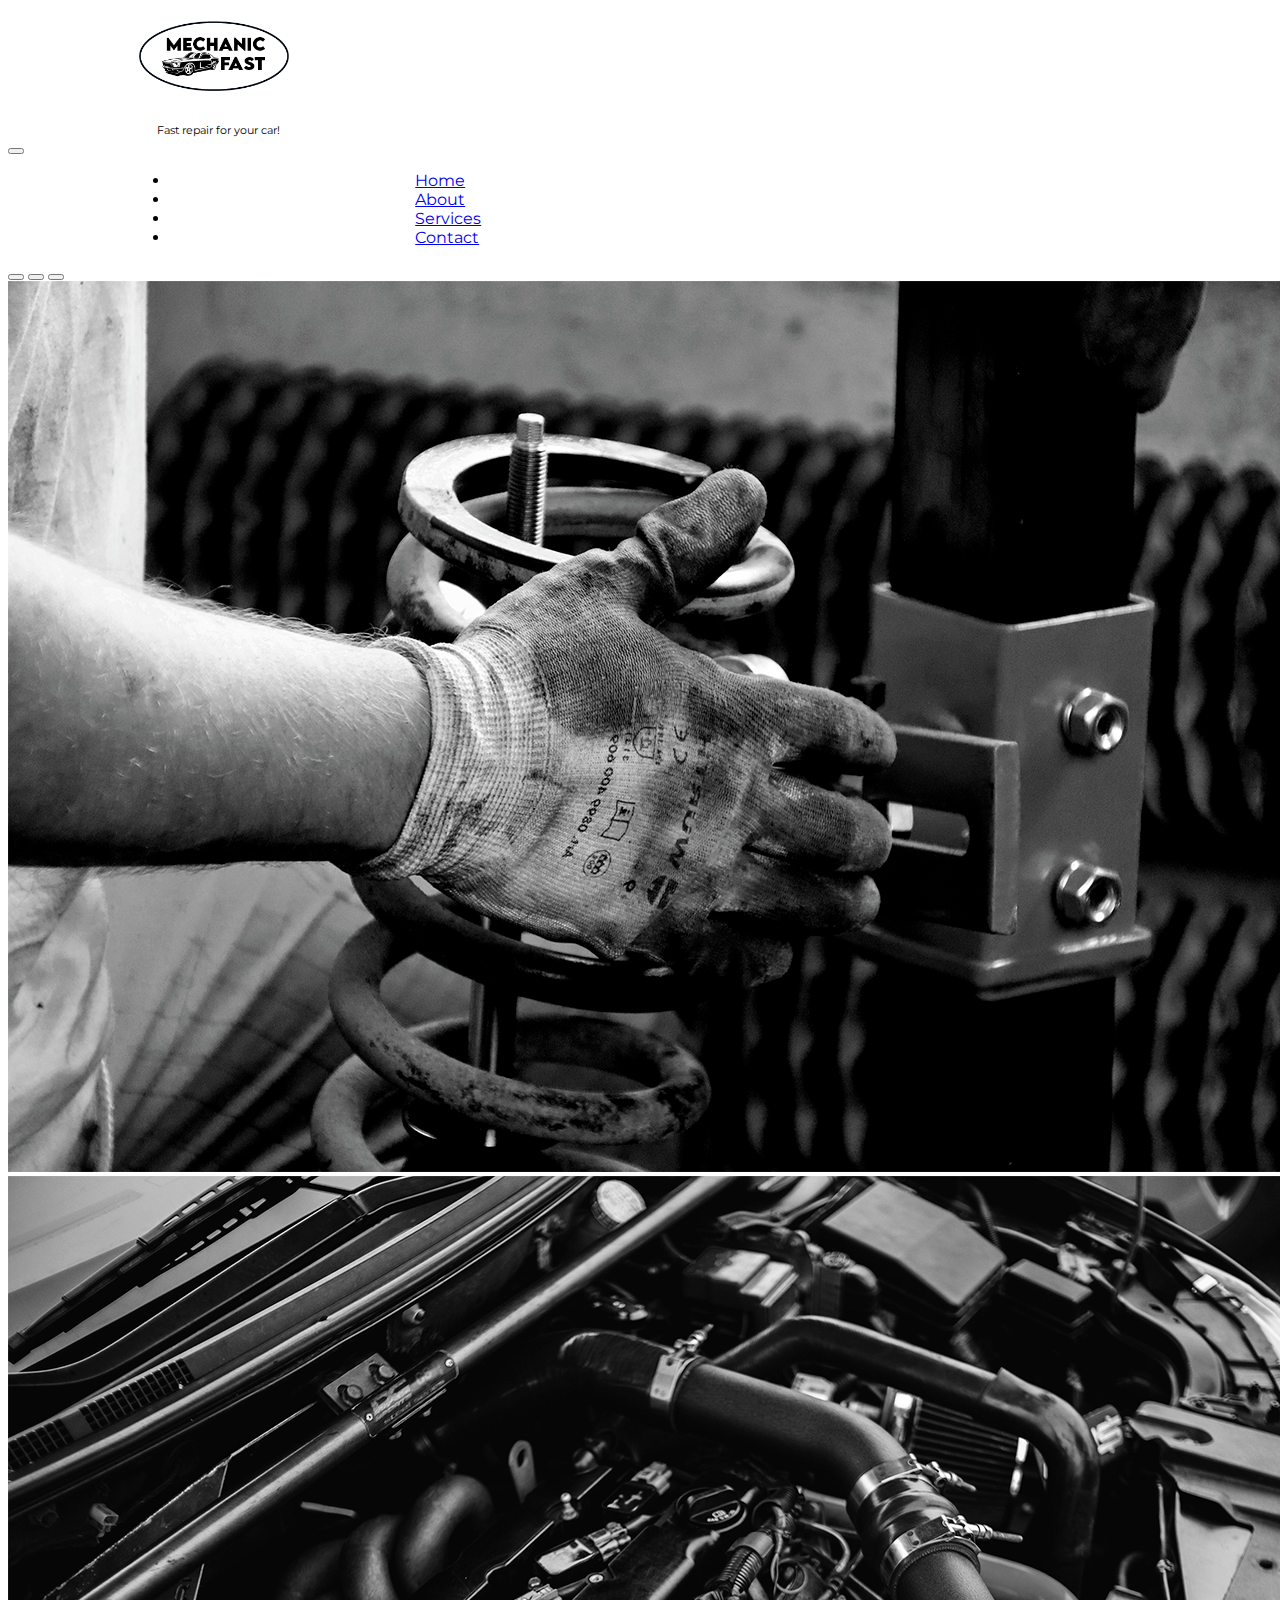
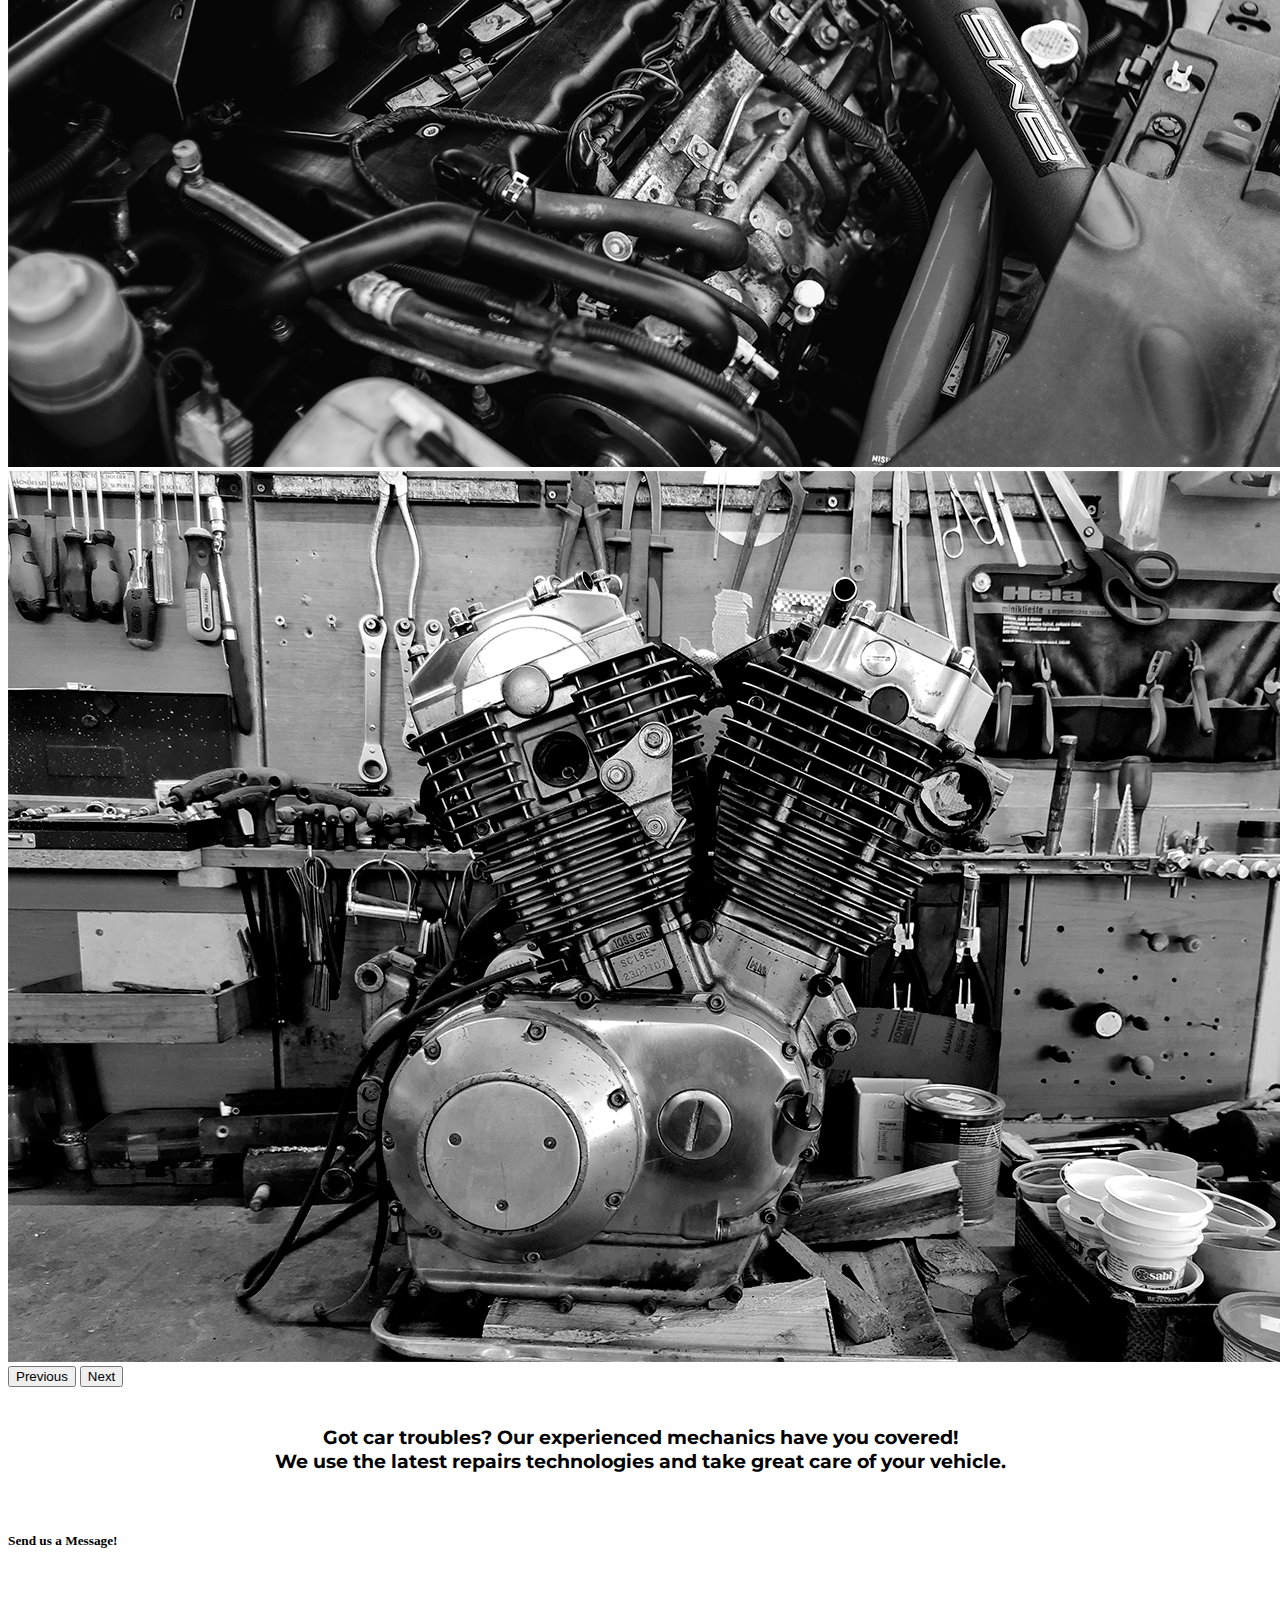
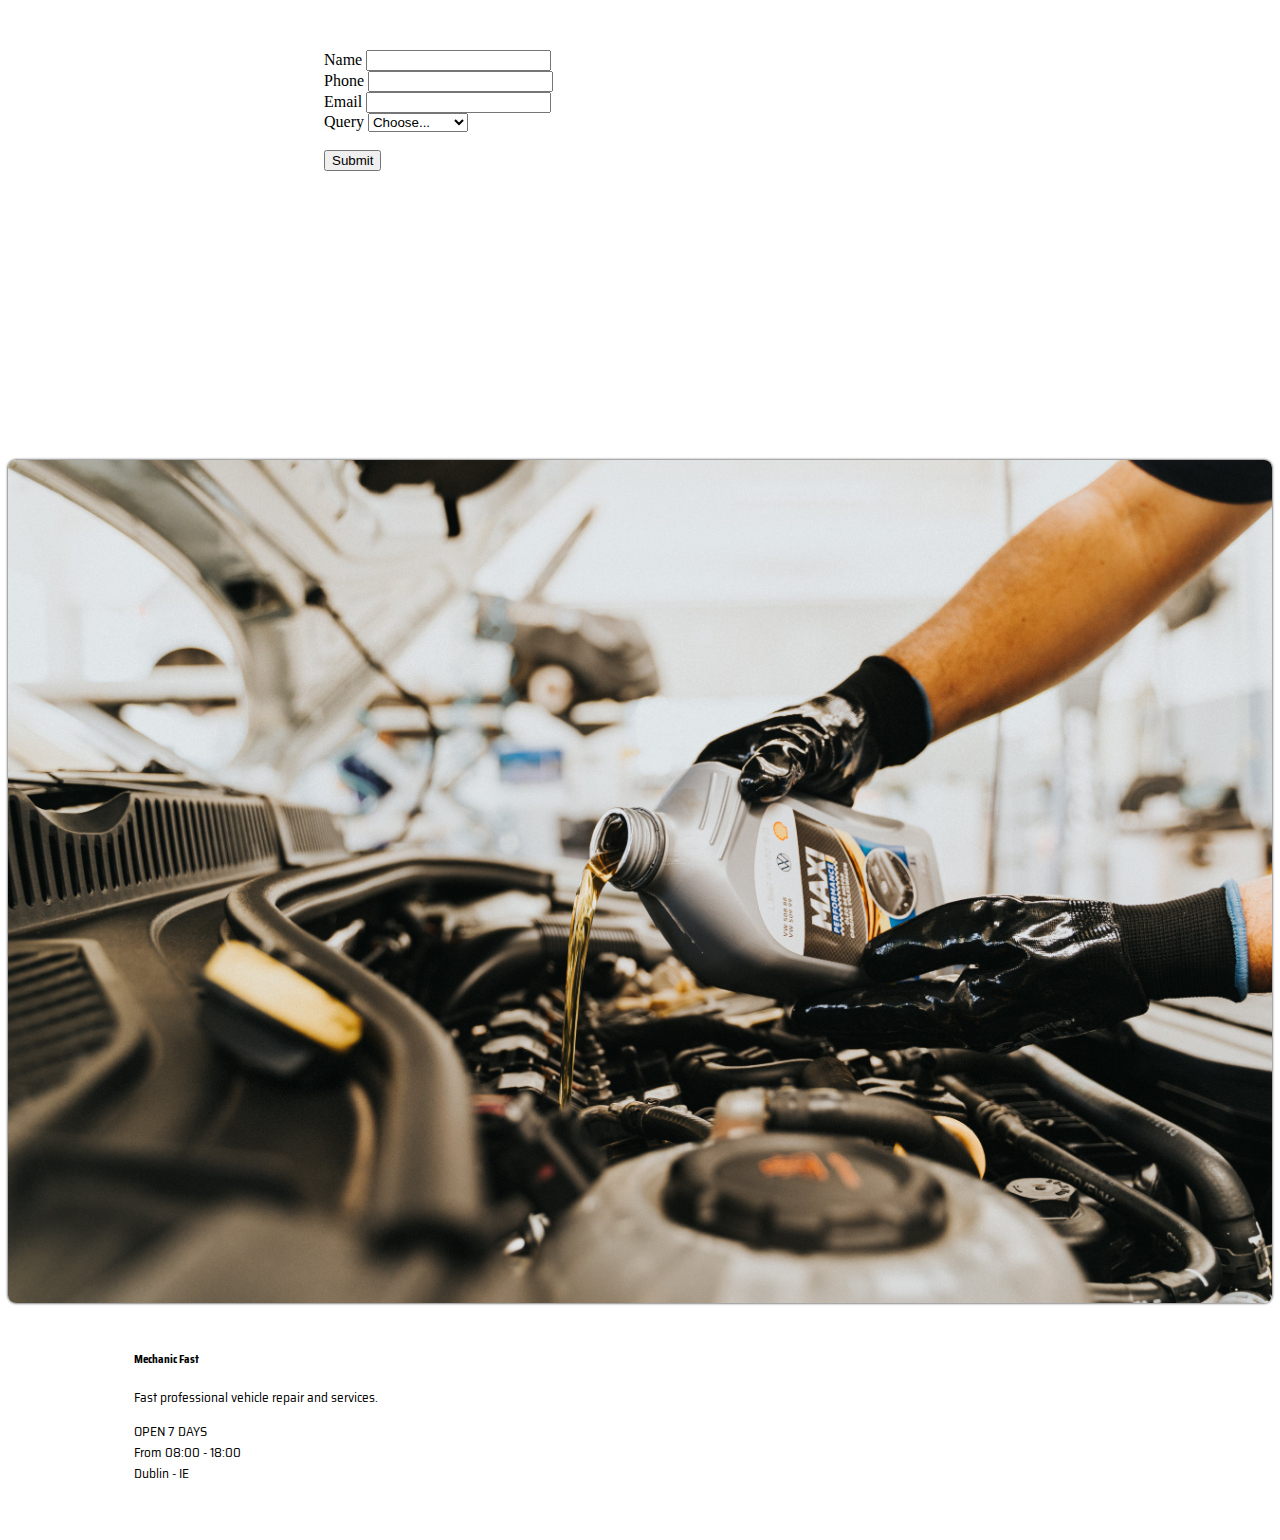
==== project_mechanic_fast/index.html @ 09a62e35 "Add files via upload" ====
<!DOCTYPE html>
<html lang="en">
<head>
    <meta charset="UTF-8">
    <meta name="viewport" content="width=device-width, initial-scale=1.0">
    <title>Mechanic Fast - Car Repairs </title>
    <link rel="stylesheet" href="style.css">
    <!--Link to bootstrap framework-->
    <link href="https://cdn.jsdelivr.net/npm/bootstrap@5.3.2/dist/css/bootstrap.min.css" rel="stylesheet" integrity="sha384-T3c6CoIi6uLrA9TneNEoa7RxnatzjcDSCmG1MXxSR1GAsXEV/Dwwykc2MPK8M2HN" crossorigin="anonymous">
    <script src="https://cdn.jsdelivr.net/npm/bootstrap@5.3.2/dist/js/bootstrap.bundle.min.js" integrity="sha384-C6RzsynM9kWDrMNeT87bh95OGNyZPhcTNXj1NW7RuBCsyN/o0jlpcV8Qyq46cDfL" crossorigin="anonymous"></script>
    
    <!--Link to Google Fonts-->
    <link rel="preconnect" href="https://fonts.googleapis.com">
    <link rel="preconnect" href="https://fonts.gstatic.com" crossorigin>
    <link href="https://fonts.googleapis.com/css2?family=Montserrat:wght@300&family=Play&family=Press+Start+2P&family=Roboto+Condensed:wght@300&family=Saira+Semi+Condensed&display=swap" rel="stylesheet">

</head>
<body>

    <!--Header code from Booststrap with modifications made by me. Original code can be find here: https://getbootstrap.com/docs/5.3/components/navbar/ -->
    <nav class="navbar navbar-expand-lg bg-body-tertiary">
        <div class="container-fluid">
          <div class="tagline">
            <!--Logo created by me using a car vector form Vector4Free website: https://www.vector4free.com/-->
            <img id="logo" src="Images\Logo.png" alt="Mechanic Fast Logo"> 
            <br>
            <!--Adding tagline below the logo-->
            <p class="tagline" style="margin-left: 8%; padding-top: 6%; margin-bottom: 0%;"> Fast repair for your car! </p>
          </div>
          <button class="navbar-toggler" type="button" data-bs-toggle="collapse" data-bs-target="#navbarSupportedContent" aria-controls="navbarSupportedContent" aria-expanded="false" aria-label="Toggle navigation">
            <span class="navbar-toggler-icon"></span>
          </button>
          <div class="collapse navbar-collapse" id="navbarSupportedContent">
            <ul class="navbar-nav  mb-6 mb-lg-0">
              <li class="nav-item">
                <a class="nav-link" href="index.html">Home</a>
              </li>
              <li class="nav-item">
                <a class="nav-link" href="Pages\about.html">About</a>
              </li>
              <li class="nav-item">
                <a class="nav-link" href="Pages\services.html">Services</a>
              </li>
              <li class="nav-item">
                <a class="nav-link" href="Pages\contact.html">Contact</a>
              </li>
            </ul>
          </div>
        </div>
      </nav>

      <!--Carousel code from Booststrap with modifications made by me. Original code can be find here: https://getbootstrap.com/docs/5.3/components/carousel/-->
      <!--All royalty free imagens from https://www.pexels.com/-->
      <div id="carouselExampleIndicators" class="carousel slide">
        <div class="carousel-indicators">
          <button type="button" data-bs-target="#carouselExampleIndicators" data-bs-slide-to="0" class="active" aria-current="true" aria-label="Slide 1"></button>
          <button type="button" data-bs-target="#carouselExampleIndicators" data-bs-slide-to="1" aria-label="Slide 2"></button>
          <button type="button" data-bs-target="#carouselExampleIndicators" data-bs-slide-to="2" aria-label="Slide 3"></button>
        </div>
        <div class="carousel-inner">
          <div class="carousel-item active">
            <img src="Images\Slideshow\a.png" class="d-block w-100" alt="Car repair photos">
          </div>
          <div class="carousel-item">
            <img src="Images\Slideshow\b.png" class="d-block w-100" alt="Car repair photo">
          </div>
          <div class="carousel-item">
            <img src="Images\Slideshow\c.png" class="d-block w-100" alt="Car repair photo">
          </div>
        </div>
        <button class="carousel-control-prev" type="button" data-bs-target="#carouselExampleIndicators" data-bs-slide="prev">
          <span class="carousel-control-prev-icon" aria-hidden="true"></span>
          <span class="visually-hidden">Previous</span>
        </button>
        <button class="carousel-control-next" type="button" data-bs-target="#carouselExampleIndicators" data-bs-slide="next">
          <span class="carousel-control-next-icon" aria-hidden="true"></span>
          <span class="visually-hidden">Next</span>
        </button>
      </div>

      <div id="homeText">
        Got car troubles? Our experienced mechanics have you covered! 
        <br> We use the latest repairs technologies and take great care of your vehicle.
      </div>
      
      <!--Columns code from Booststrap with modifications made by me. Original code can be find here: https://getbootstrap.com/docs/5.3/layout/columns/-->
      <div class="container text-center">
        <h5> Send us a Message!</h5>


      <div class="row justify-content-center">

        <!--Form layout from Bootstrap https://getbootstrap.com/docs/4.0/components/forms/?  with modifications made by me-->
        <div class="col-md-4 col-md-1">
              <form id="form" action="/" method="get">
                  <div class="form-row">
                    <div class="col-md-4 mb-3">
                      <label for="name">Name</label>
                      <input type="text" class="form-control" id="name" >
                    </div>
                  
                    <div class="col-md-4 mb-3">
                      <label for="phone">Phone</label>
                      <input type="tel" class="form-control" id="phone" >
                    </div>
            
                    <div class="col-md-4 mb-3">
                      <label for="validationTooltip02">Email</label>
                      <input type="email" class="form-control" id="email" >
                    </div>

                    <div class="col-md-4 mb-3">
                    <form class="form-inline">
                      <label class="my-1 mr-2" for="inlineFormCustomSelectPref">Query</label>
                      <select class="custom-select my-1 mr-sm-2" id="opt">
                        <option selected>Choose...</option>
                        <option value="1">Engine</option>
                        <option value="2">Brake</option>
                        <option value="3">Other repairs</option>
                      </select>
                      <div id="error" style="color: red;"></div>
                      <br>
                      <button class="btn btn-primary" type="submit" onclick="formCheck()">Submit</button>
                    </div>
                  </div>
                  <br>
                  <br>
                </form>
        </div>

        <div class="col-md-4 col-md-1">
          <!-- Royalty free imagen from https://www.pexels.com/ -->
          <img id="oilImg" src="Images\Home_pic\oil_change.jpg" alt="Car having its oil changed">
        </div>
      </div>
    </div>


     <!--Footer code from Booststrap with modifications made by me. Original code can be find here: https://getbootstrap.com/docs/5.3/components/card/#header-and-footer-->
     <div class="card" style="border: none;">
      <div id="footer" class="card-body bg-dark text-white">
        <h5 class="card-title">Mechanic Fast </h5>
        <p class="card-text">Fast professional vehicle repair and services.</p>
        <p class="card-text">OPEN 7 DAYS<br>
          From 08:00 - 18:00 <br>
          Dublin - IE 
        </p>       
    </div>
  </div>

    <!--JS script link-->
    <script src="script.js"></script>
</body>
</html>
---- project_mechanic_fast/style.css ----
/*Logo on the header*/
#logo{
    width: 150px;
    margin-left: 10%;
}

/*Style on header items*/
.nav-item{
    font-family: 'Montserrat', 'Roboto Condensed', 'Saira Semi Condensed';
    padding-left: 20%;
    margin-left: 10%;
    margin-right: 8%;
}

/*Style on tagline */
.tagline {
    font-family: 'Montserrat', 'Roboto Condensed', 'Saira Semi Condensed';
    font-size: smaller;
    padding-left: 8%;
    padding-top: 1%;
    padding-right: 15%;
    width: 300px;
}

/*Style on text on Home page*/
#homeText{
    font-family: 'Montserrat', 'Roboto Condensed', 'Saira Semi Condensed';
    font-size: 1.5vw;
    font-weight: bolder;
    text-align: center;
    width: 100%;
    justify-content: center;
    margin: auto;
    padding-top: 3%;
    padding-bottom: 3%;
}

/*Style form on Home page*/
.form-row{
    margin-top: 8%;
    padding-left: 25%;
    text-align: left;
}

/*Style Oil Home image */
#oilImg{
    object-fit: contain;
    width: 100%;
    border-radius: 8px;
    box-shadow: 0 0 2px 1px rgba(21, 21, 21, 0.5);
    margin-top: 20%;
}

/* Code snippet button from https://getcssscan.com/css-buttons-examples , modified by me*/
.gameButton{
    font-family: "Press Start 2P", "Play", "Ariel";
  --b: 3px;   /* border thickness */
  --s: .45em; /* size of the corner */
  --color: #373B44;
  padding: calc(.5em + var(--s)) calc(.9em + var(--s));
  color: var(--color);
  --_p: var(--s);
  background:
    conic-gradient(from 90deg at var(--b) var(--b),#0000 90deg,var(--color) 0)
    var(--_p) var(--_p)/calc(100% - var(--b) - 2*var(--_p)) calc(100% - var(--b) - 2*var(--_p));
  transition: .3s linear, color 0s, background-color 0s;
  outline: var(--b) solid #0000;
  outline-offset: .6em;
  font-size: 16px;
  border: 0;
  user-select: none;
  -webkit-user-select: none;
  touch-action: manipulation;
}

.gameButton:hover,
.gameButton:focus-visible{
  --_p: 0px;
  outline-color: var(--color);
  outline-offset: .05em;
}

.gameButton:active {
  background: var(--color);
  color: #fff;
}
/*End of code snippet button from https://getcssscan.com/css-buttons-examples , modified by me*/


/*Style on footer */
#footer{
    height: 200px;
    font-family: 'Saira Semi Condensed', 'Montserrat', 'Roboto Condensed';
    font-size: smaller;
    padding-left: 10%;
    padding-top: 2%;
}

/*Style background image on About page*/
#containerAbout{
    /*Royalty free imagen from https://www.pexels.com/ */
    background-image: url(Images/Background/background_img.jpg);
    background-position: center;
    background-size: cover ;
    background-repeat: no-repeat;

}

/*Style div and text on About page*/
#about{
    height: 90%;
    width: 50%;
    font-family: 'Montserrat', 'Roboto Condensed', 'Saira Semi Condensed';;
    text-align: justify;
    padding-top: 8%;
    padding-left: 10%;
    padding-bottom: 15%;
}

/*Style div on Services page*/
.containerService{
    width: 45%;
    height: auto;
    margin: auto;
    padding-top: 5%;
    padding-bottom: 5%;
}

/*Style images on Sevices page*/
.serviceIcons{
    width:200px;
    height:200px;
    border-radius:16px; 
}
.servicePadding{
    padding-bottom: 8%;
    padding-top: 5%;
}


/*On click style on images on Srevice page*/
/*Code snippet from zFunx (https://codepen.io/zFunx/pen/dvJQEY), modified by me*/
.onClickTextOverImage{
    width:200px;
    height:200px;
    background-size:cover;
    display:inline-block;
    border-radius:16px;
    margin:4px;
    box-shadow:0 0 10px rgba(0,0,0,0.5);
    cursor:pointer;
    position:relative;
}

.onClickTextOverImage div{
    position:absolute;
    color:#fff;
    top:0;
    bottom:0;
    right:0;
    left:0;
    background-color:rgba(0,0,0,0.5);
    border-radius:16px;
    padding-top:35%;
    opacity:0;
    visibility:hidden;
    transition:.3s;
    width:200px;
    height:200px;
}

.onClickTextOverImage.show div{
    opacity:1;
    padding-top:40%;
    visibility:visible;
}
/*End of code snippet from zFunx (https://codepen.io/zFunx/pen/dvJQEY), modified by me*/


/*Style Contact page*/
.containerContact{
    width: 300px;
    height: 100%;
    padding-top: 5%;
    padding-bottom: 5%;
    font-family: 'Roboto Condensed', Arial, Helvetica, sans-serif;
}

/*Style div Contact page*/
.boxContact{
    text-align: justify;
    width: 300px;
    height: 500;
    border: 1px;
    border-width: 0px 1px 0px 0; /* top right bottom left */
    border-style: solid;
    border-color: rgb(155, 152, 152);
    padding-top: 5%;
}

/*Style contact details on Contact page*/
#contact{
    font-family: 'Saira Semi Condensed', 'Montserrat', 'Roboto Condensed';
    text-align: justify;
    width: 40%;
    height: 65%;
    border: 10px;
    border-style: none;
    padding-top: 5%;
    margin-left: 15%;
    margin-bottom: 5%
}

/*Style game on Contact page*/
.gameContainer{
    width: 50%;
    font-family: "Play", "Press Start 2P", "Ariel";
    font-size: larger;
    margin: 2%;
    border: 2px;
    border-style: dotted;
    text-align: center;
    margin-bottom: 5%;
    margin-left: auto;
    margin-right: auto;
    padding: 2%;
}
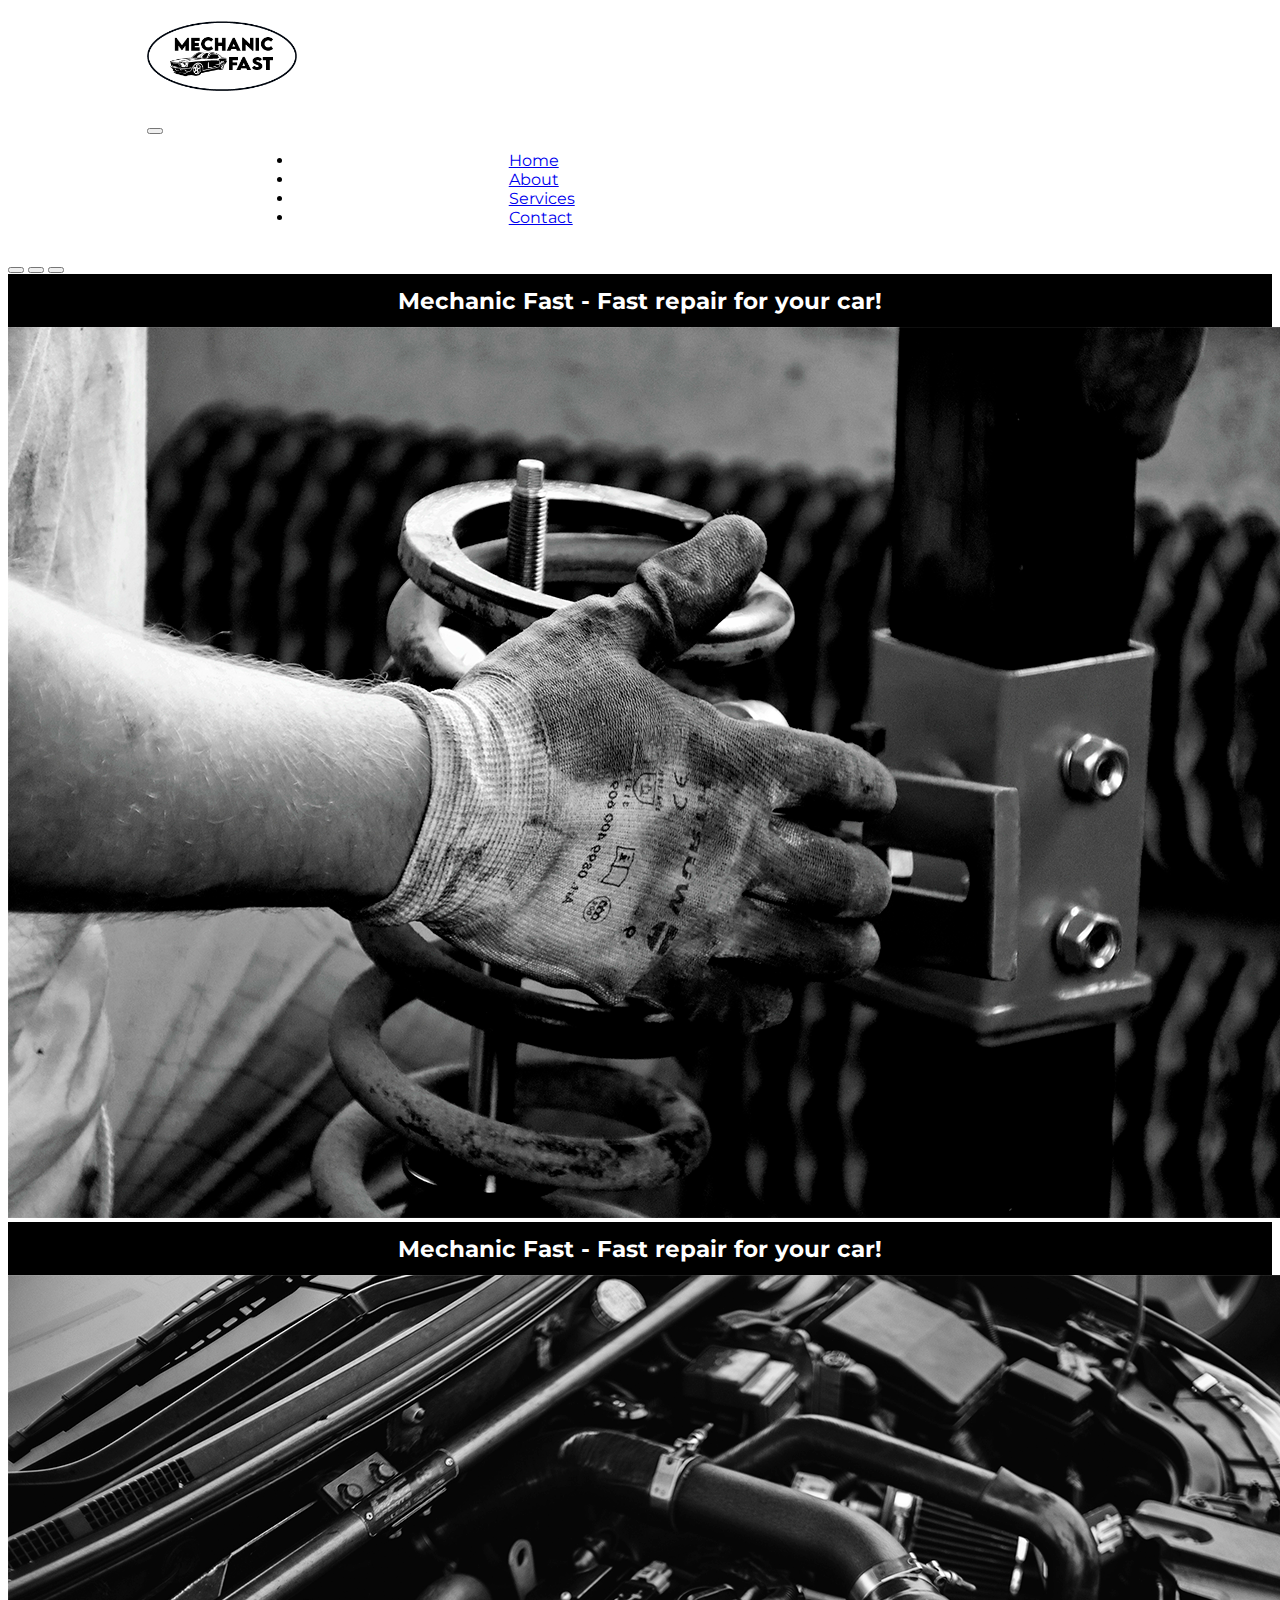
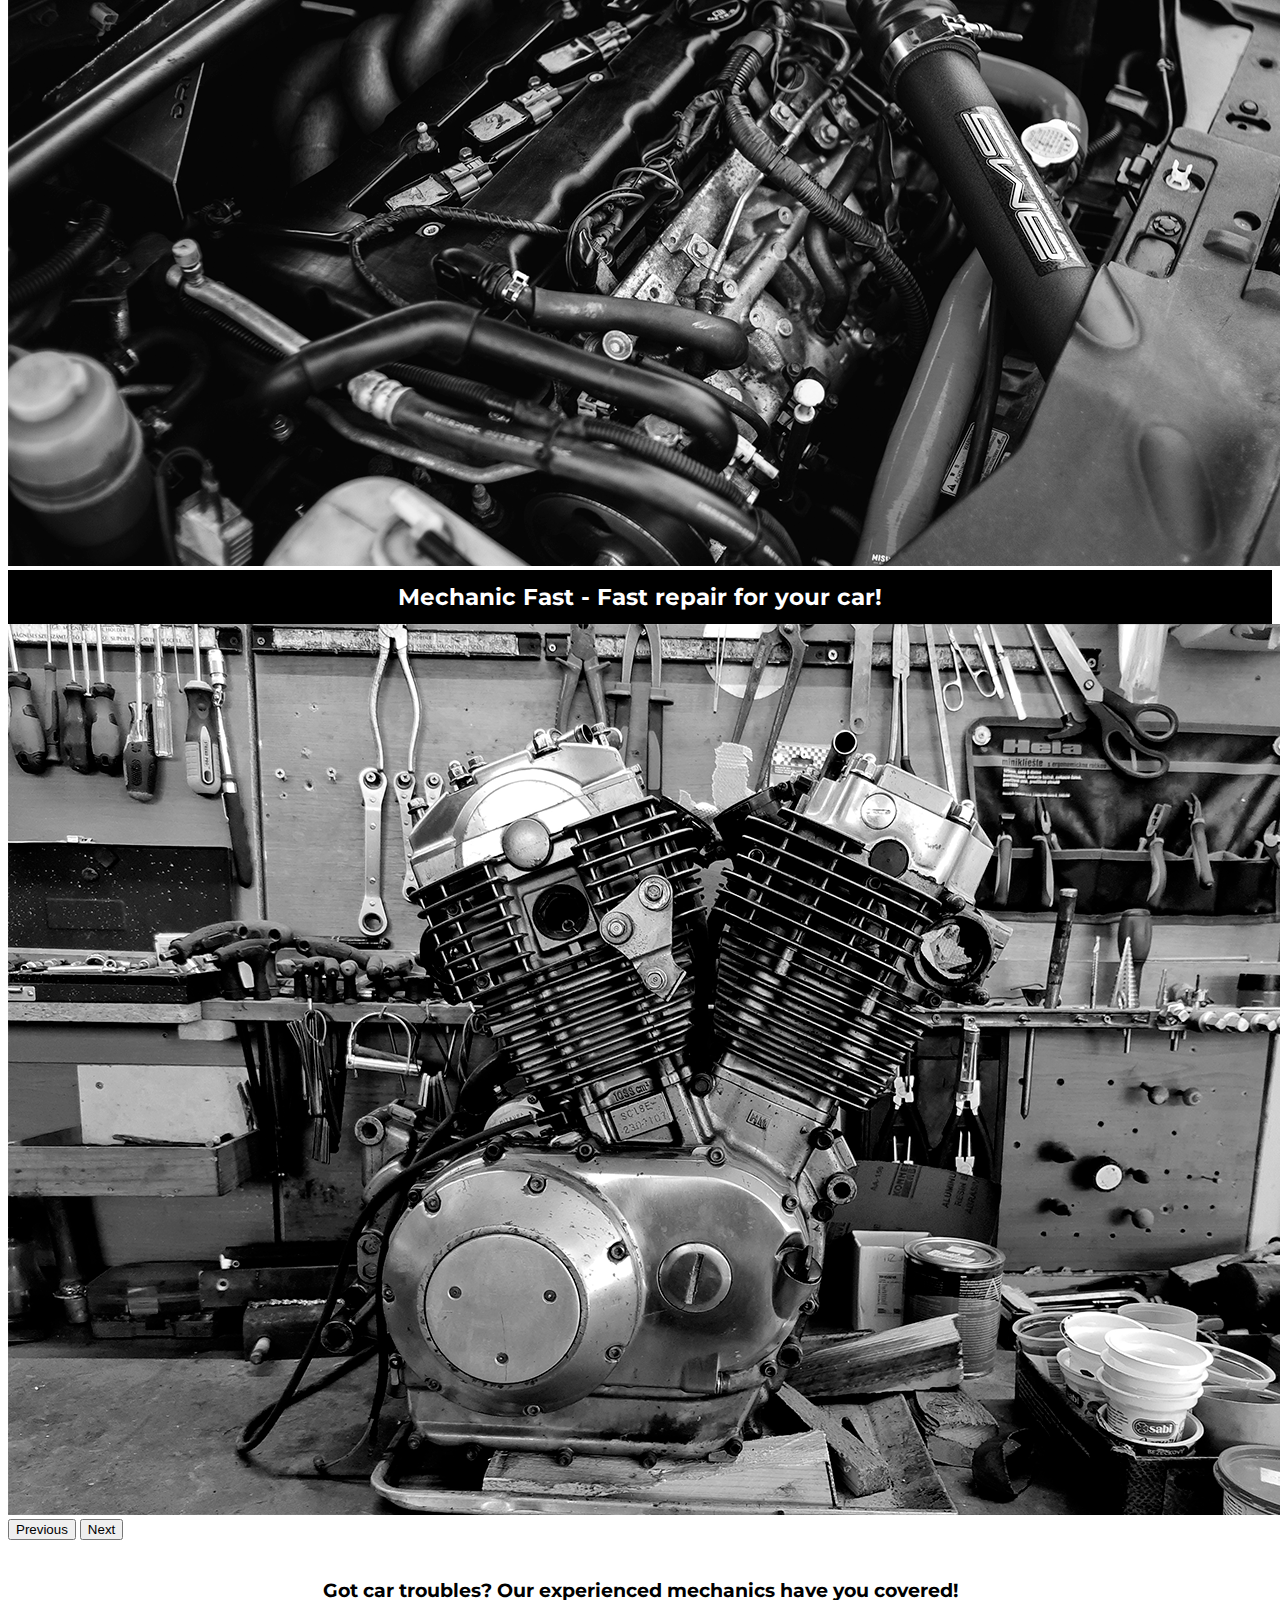
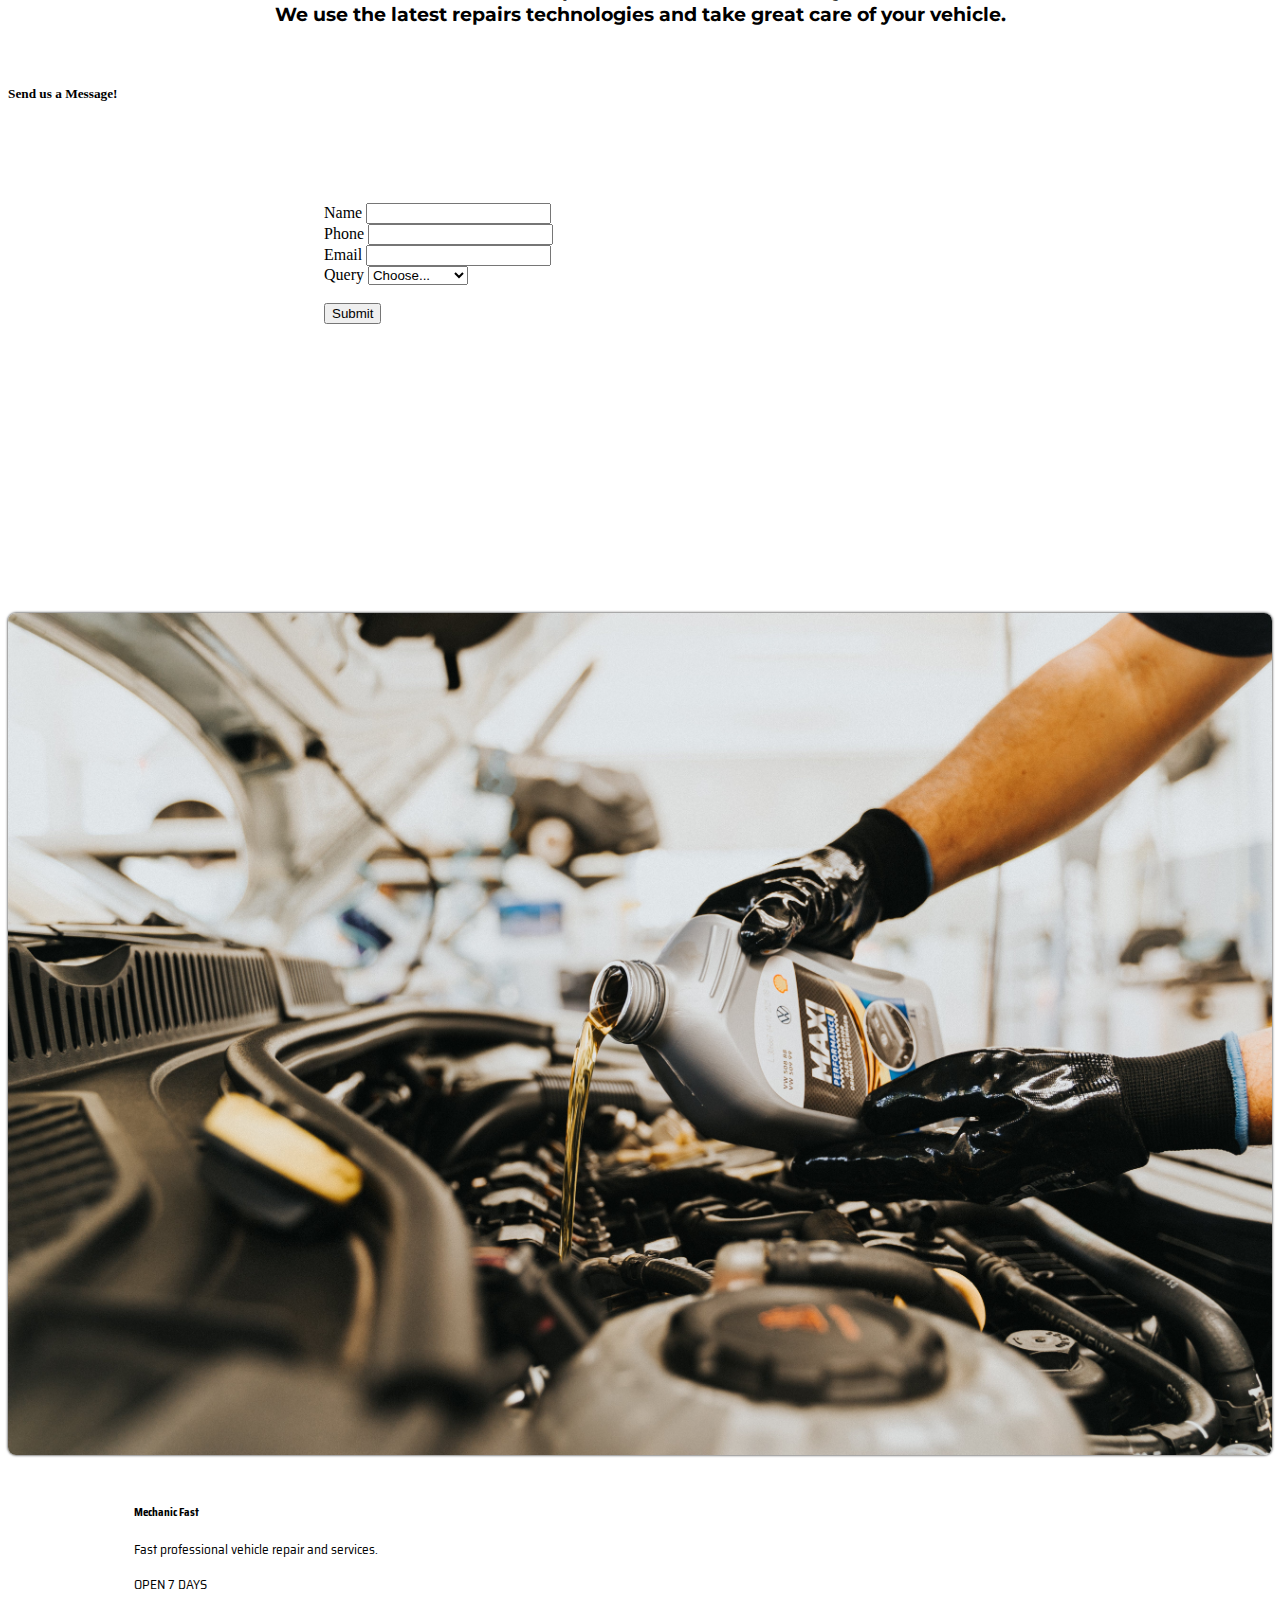
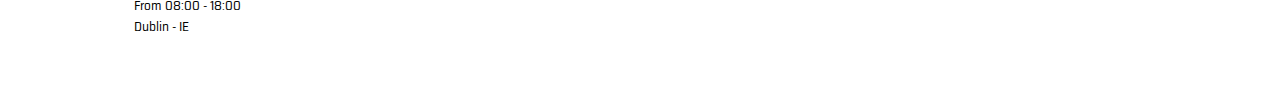
==== commit 2d0b100f: "Add files via upload" ====
--- a/project_mechanic_fast/index.html
+++ b/project_mechanic_fast/index.html
@@ -17,41 +17,42 @@
 </head>
 <body>
 
-    <!--Header code from Booststrap with modifications made by me. Original code can be find here: https://getbootstrap.com/docs/5.3/components/navbar/ -->
-    <nav class="navbar navbar-expand-lg bg-body-tertiary">
-        <div class="container-fluid">
-          <div class="tagline">
-            <!--Logo created by me using a car vector form Vector4Free website: https://www.vector4free.com/-->
-            <img id="logo" src="Images\Logo.png" alt="Mechanic Fast Logo"> 
-            <br>
-            <!--Adding tagline below the logo-->
-            <p class="tagline" style="margin-left: 8%; padding-top: 6%; margin-bottom: 0%;"> Fast repair for your car! </p>
+        <!--Navbar code from Booststrap with modifications made by me. Original code can be find here: https://getbootstrap.com/docs/5.3/components/navbar/ -->
+        <nav class="navbar navbar-expand-lg bg-body-tertiary">
+          <div class="container-fluid " style="margin-left: 10%; padding: 1%;">
+            <div>
+              <!--Logo created by me using a car vector form Vector4Free website: https://www.vector4free.com/-->
+              <img id="logo" src="..\Images\Logo.png" alt="Mechanic Fast Logo" style="padding-bottom: 2%;"> 
+              <br>
+            </div>
+            <button class="navbar-toggler" type="button" data-bs-toggle="collapse" data-bs-target="#navbarSupportedContent" aria-controls="navbarSupportedContent" aria-expanded="false" aria-label="Toggle navigation">
+              <span class="navbar-toggler-icon"></span>
+            </button>
+            <div class="collapse navbar-collapse" id="navbarSupportedContent">
+              <ul class="navbar-nav  mb-6 mb-lg-0">
+                <li class="nav-item">
+                  <a class="nav-link" href="index.html">Home</a>
+                </li>
+                <li class="nav-item">
+                  <a class="nav-link" href="Pages\about.html">About</a>
+                </li>
+                <li class="nav-item">
+                  <a class="nav-link" href="Pages\services.html">Services</a>
+                </li>
+                <li class="nav-item">
+                  <a class="nav-link" href="Pages\contact.html">Contact</a>
+                </li>
+              </ul>
+             
+            </div>
           </div>
-          <button class="navbar-toggler" type="button" data-bs-toggle="collapse" data-bs-target="#navbarSupportedContent" aria-controls="navbarSupportedContent" aria-expanded="false" aria-label="Toggle navigation">
-            <span class="navbar-toggler-icon"></span>
-          </button>
-          <div class="collapse navbar-collapse" id="navbarSupportedContent">
-            <ul class="navbar-nav  mb-6 mb-lg-0">
-              <li class="nav-item">
-                <a class="nav-link" href="index.html">Home</a>
-              </li>
-              <li class="nav-item">
-                <a class="nav-link" href="Pages\about.html">About</a>
-              </li>
-              <li class="nav-item">
-                <a class="nav-link" href="Pages\services.html">Services</a>
-              </li>
-              <li class="nav-item">
-                <a class="nav-link" href="Pages\contact.html">Contact</a>
-              </li>
-            </ul>
-          </div>
-        </div>
-      </nav>
+        </nav>
+        
 
-      <!--Carousel code from Booststrap with modifications made by me. Original code can be find here: https://getbootstrap.com/docs/5.3/components/carousel/-->
+      <!--Header with website title, tagline and logo inside of carousel images. Carousel code referencer from Booststrap with modifications made by me. Original code can be find here: https://getbootstrap.com/docs/5.3/components/carousel/-->
       <!--All royalty free imagens from https://www.pexels.com/-->
       <div id="carouselExampleIndicators" class="carousel slide">
+        <div class="carouselleIndicators" class="carousel slide">
         <div class="carousel-indicators">
           <button type="button" data-bs-target="#carouselExampleIndicators" data-bs-slide-to="0" class="active" aria-current="true" aria-label="Slide 1"></button>
           <button type="button" data-bs-target="#carouselExampleIndicators" data-bs-slide-to="1" aria-label="Slide 2"></button>
@@ -59,12 +60,21 @@
         </div>
         <div class="carousel-inner">
           <div class="carousel-item active">
+            <div class="header">
+              <span class="tagline">Mechanic Fast - Fast repair for your car!</span>
+          </div>
             <img src="Images\Slideshow\a.png" class="d-block w-100" alt="Car repair photos">
           </div>
           <div class="carousel-item">
+            <div class="header">
+              <span class="tagline">Mechanic Fast - Fast repair for your car!</span>
+          </div>
             <img src="Images\Slideshow\b.png" class="d-block w-100" alt="Car repair photo">
           </div>
           <div class="carousel-item">
+            <div class="header">
+              <span class="tagline">Mechanic Fast - Fast repair for your car!</span>
+          </div>
             <img src="Images\Slideshow\c.png" class="d-block w-100" alt="Car repair photo">
           </div>
         </div>
@@ -149,6 +159,6 @@
   </div>
 
     <!--JS script link-->
-    <script src="script.js"></script>
+    <script src="scripts.js"></script>
 </body>
 </html>--- a/project_mechanic_fast/style.css
+++ b/project_mechanic_fast/style.css
@@ -1,7 +1,6 @@
 /*Logo on the header*/
 #logo{
     width: 150px;
-    margin-left: 10%;
 }
 
 /*Style on header items*/
@@ -12,14 +11,25 @@
     margin-right: 8%;
 }
 
+
+/*Sytle header*/
+.header{
+    width: auto;
+    height: auto;
+    text-align: center;
+    font-weight: bold;
+    font-family: 'Montserrat', 'Roboto Condensed', 'Saira Semi Condensed';
+    font-size: larger;
+    background-color: black;
+    color: white;
+    padding: 1%;
+
+}
+
 /*Style on tagline */
 .tagline {
     font-family: 'Montserrat', 'Roboto Condensed', 'Saira Semi Condensed';
-    font-size: smaller;
-    padding-left: 8%;
-    padding-top: 1%;
-    padding-right: 15%;
-    width: 300px;
+    font-size: larger;
 }
 
 /*Style on text on Home page*/
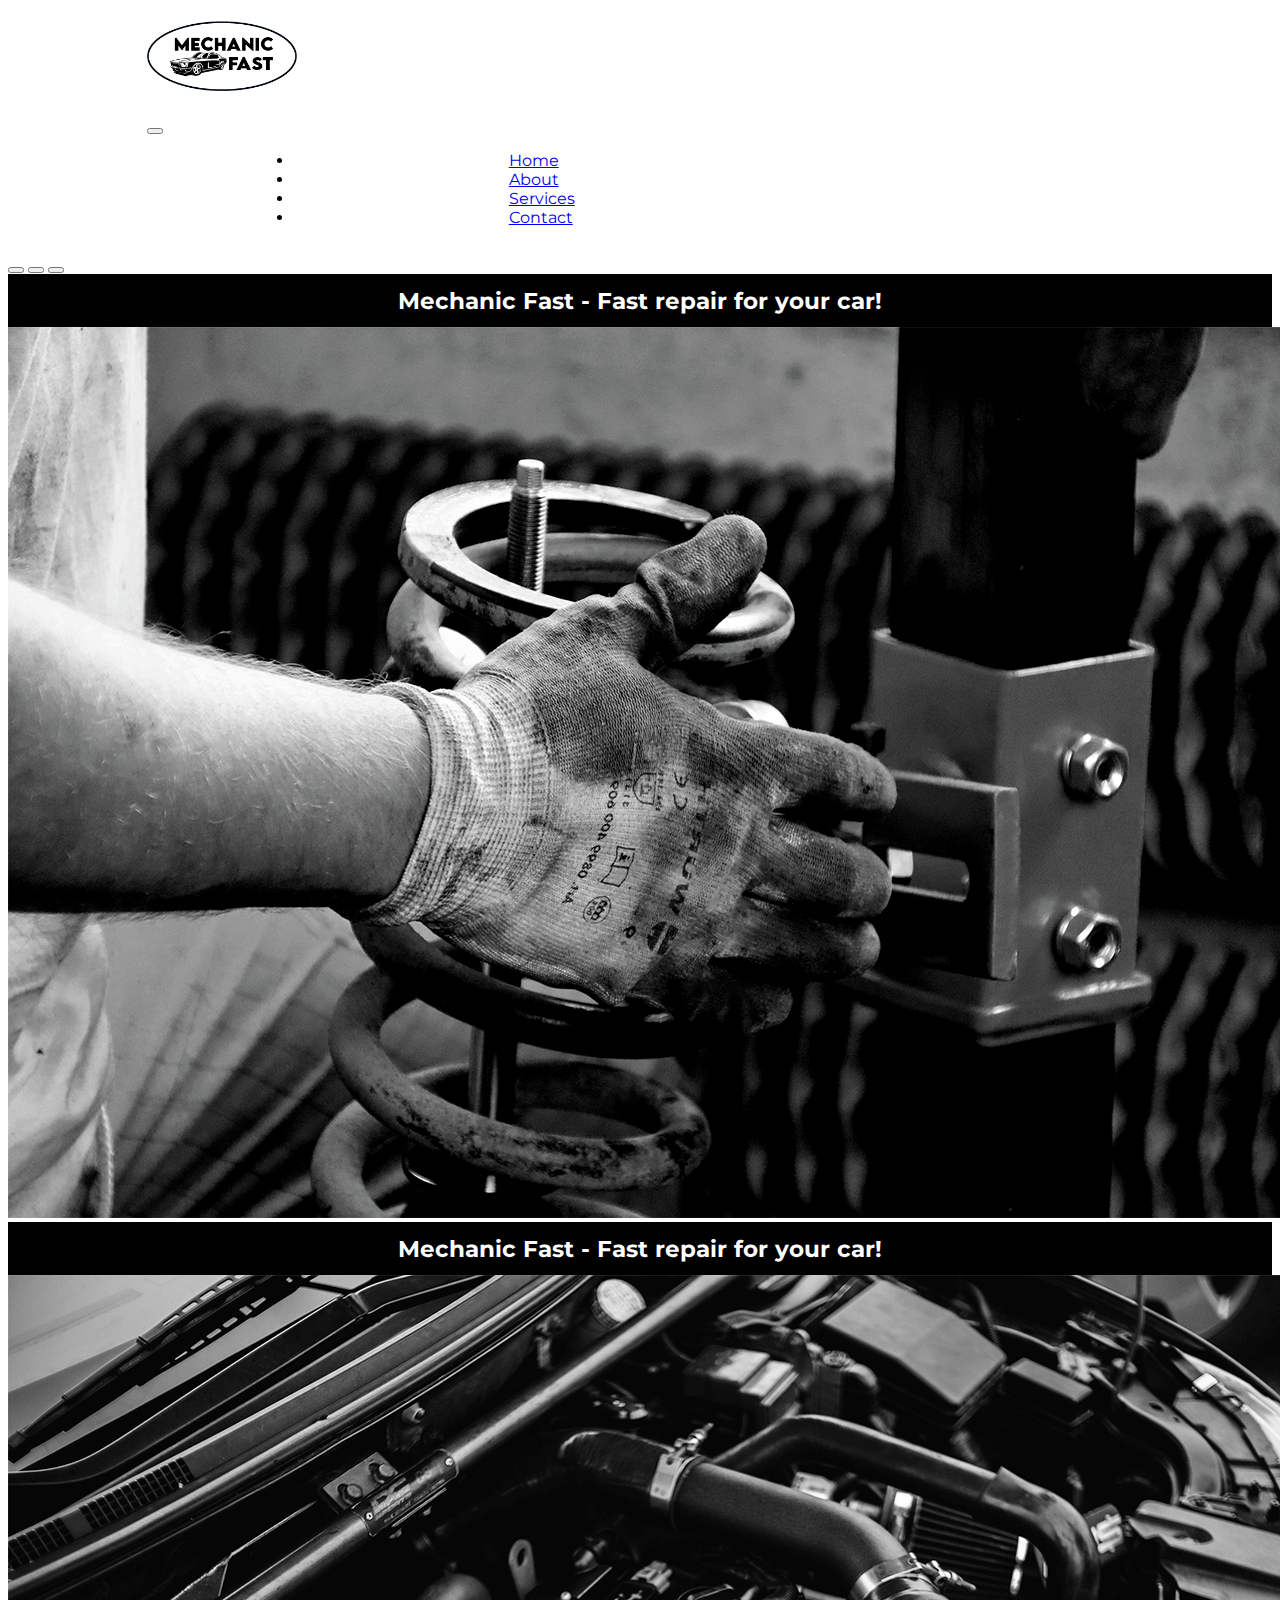
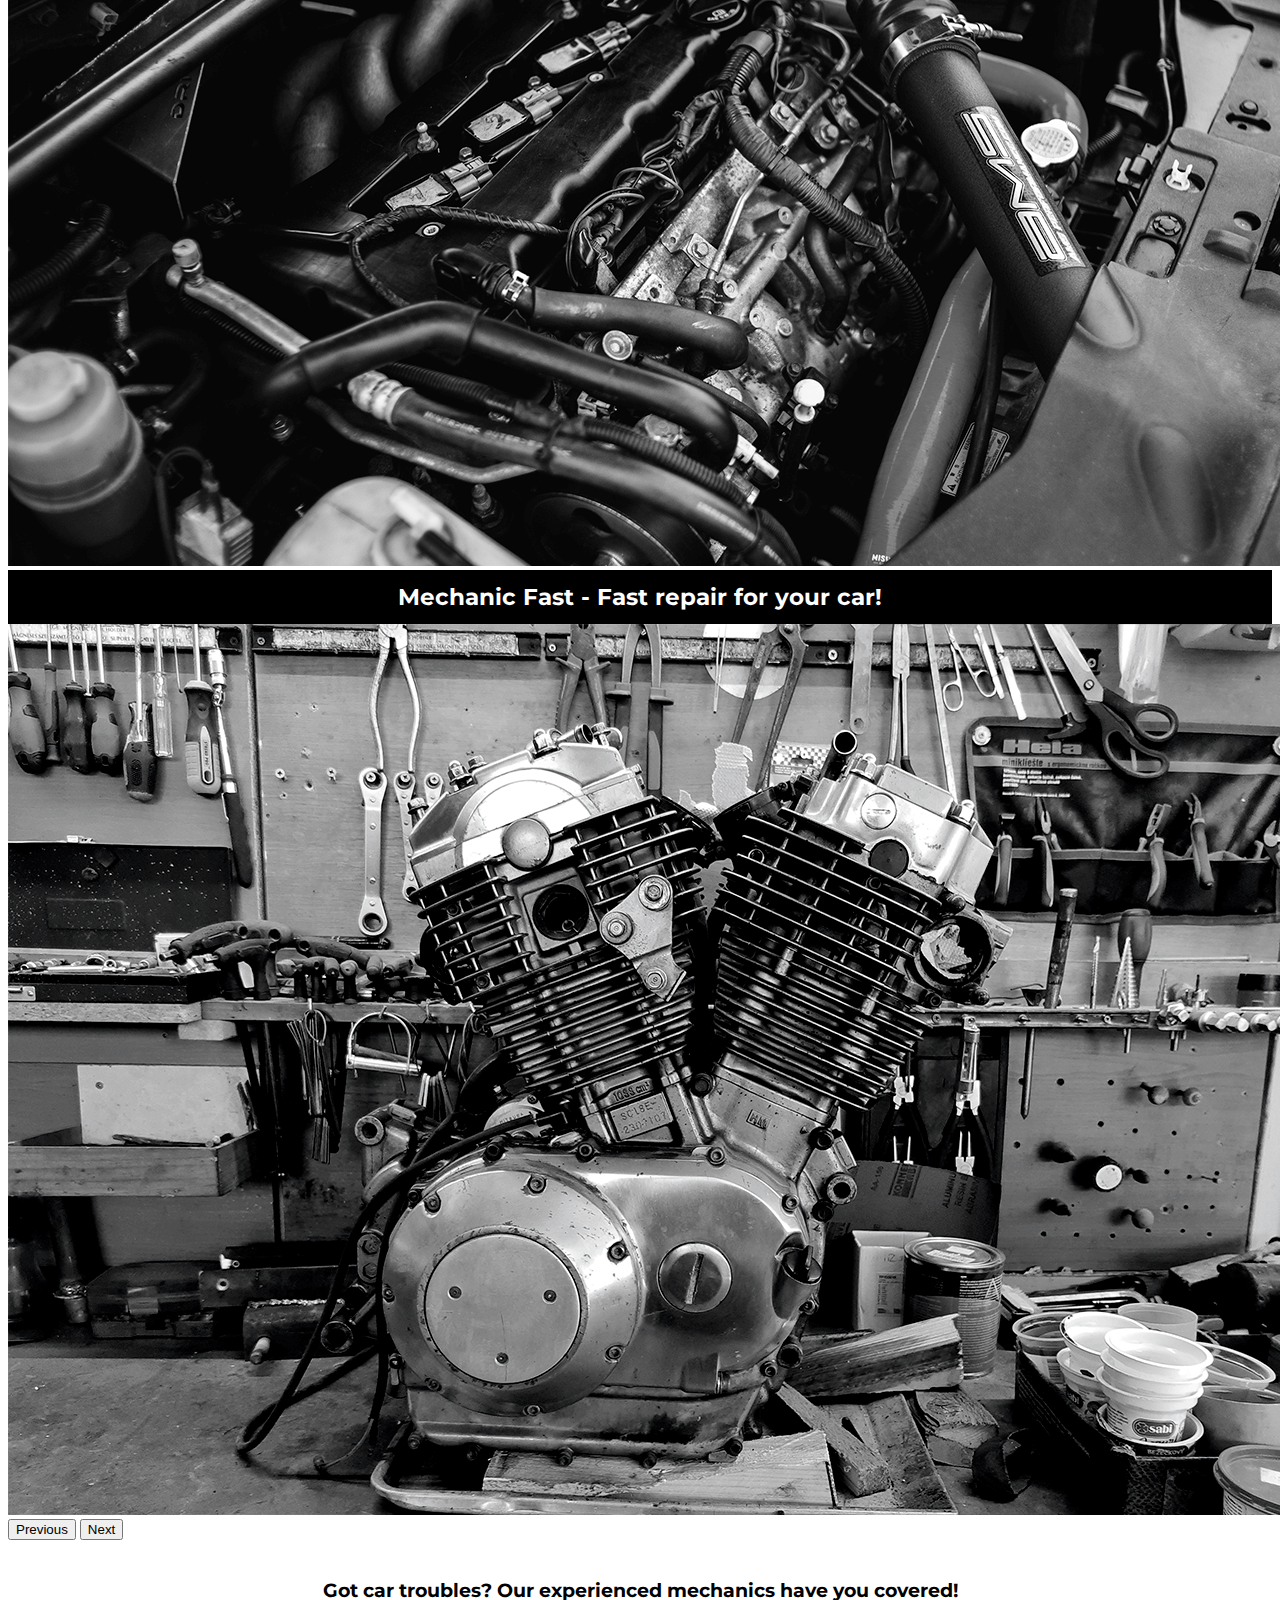
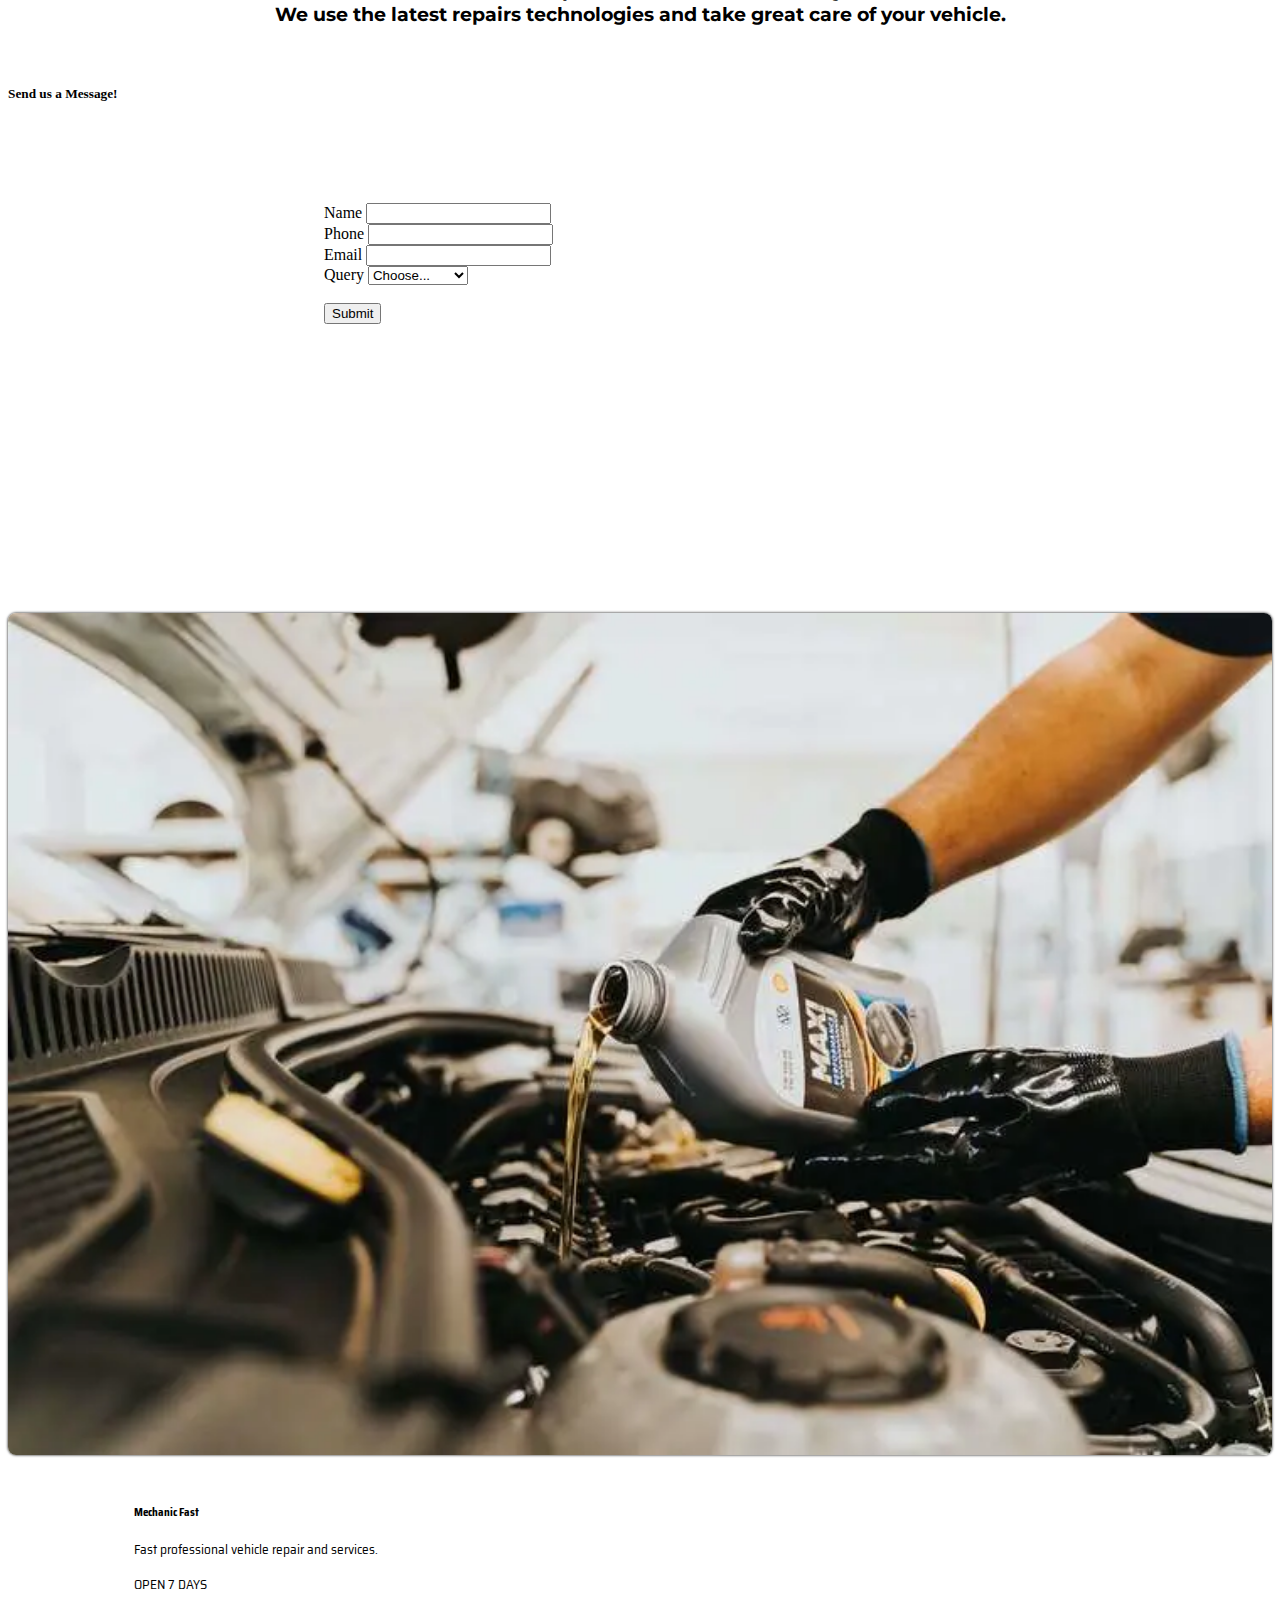
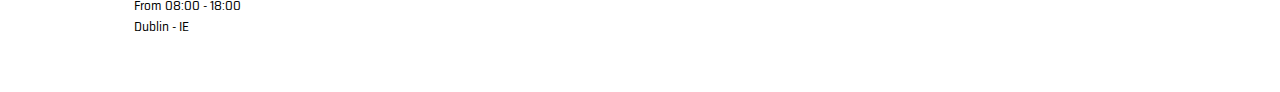
==== commit 7632cedd: "Project" ====
--- a/project_mechanic_fast/index.html
+++ b/project_mechanic_fast/index.html
@@ -63,19 +63,19 @@
             <div class="header">
               <span class="tagline">Mechanic Fast - Fast repair for your car!</span>
           </div>
-            <img src="Images\Slideshow\a.png" class="d-block w-100" alt="Car repair photos">
+            <img src="Images\Slideshow\a.webp" class="d-block w-100" alt="Car repair photos">
           </div>
           <div class="carousel-item">
             <div class="header">
               <span class="tagline">Mechanic Fast - Fast repair for your car!</span>
           </div>
-            <img src="Images\Slideshow\b.png" class="d-block w-100" alt="Car repair photo">
+            <img src="Images\Slideshow\b.webp" class="d-block w-100" alt="Car repair photo">
           </div>
           <div class="carousel-item">
             <div class="header">
               <span class="tagline">Mechanic Fast - Fast repair for your car!</span>
           </div>
-            <img src="Images\Slideshow\c.png" class="d-block w-100" alt="Car repair photo">
+            <img src="Images\Slideshow\c.webp" class="d-block w-100" alt="Car repair photo">
           </div>
         </div>
         <button class="carousel-control-prev" type="button" data-bs-target="#carouselExampleIndicators" data-bs-slide="prev">
@@ -87,6 +87,7 @@
           <span class="visually-hidden">Next</span>
         </button>
       </div>
+    </div>
 
       <div id="homeText">
         Got car troubles? Our experienced mechanics have you covered! 
@@ -140,7 +141,7 @@
 
         <div class="col-md-4 col-md-1">
           <!-- Royalty free imagen from https://www.pexels.com/ -->
-          <img id="oilImg" src="Images\Home_pic\oil_change.jpg" alt="Car having its oil changed">
+          <img id="oilImg" src="Images\Home_pic\oil_change.webp" alt="Car having its oil changed">
         </div>
       </div>
     </div>
--- a/project_mechanic_fast/style.css
+++ b/project_mechanic_fast/style.css
@@ -109,7 +109,7 @@
 /*Style background image on About page*/
 #containerAbout{
     /*Royalty free imagen from https://www.pexels.com/ */
-    background-image: url(Images/Background/background_img.jpg);
+    background-image: url(Images/Background/background-img.webp);
     background-position: center;
     background-size: cover ;
     background-repeat: no-repeat;
